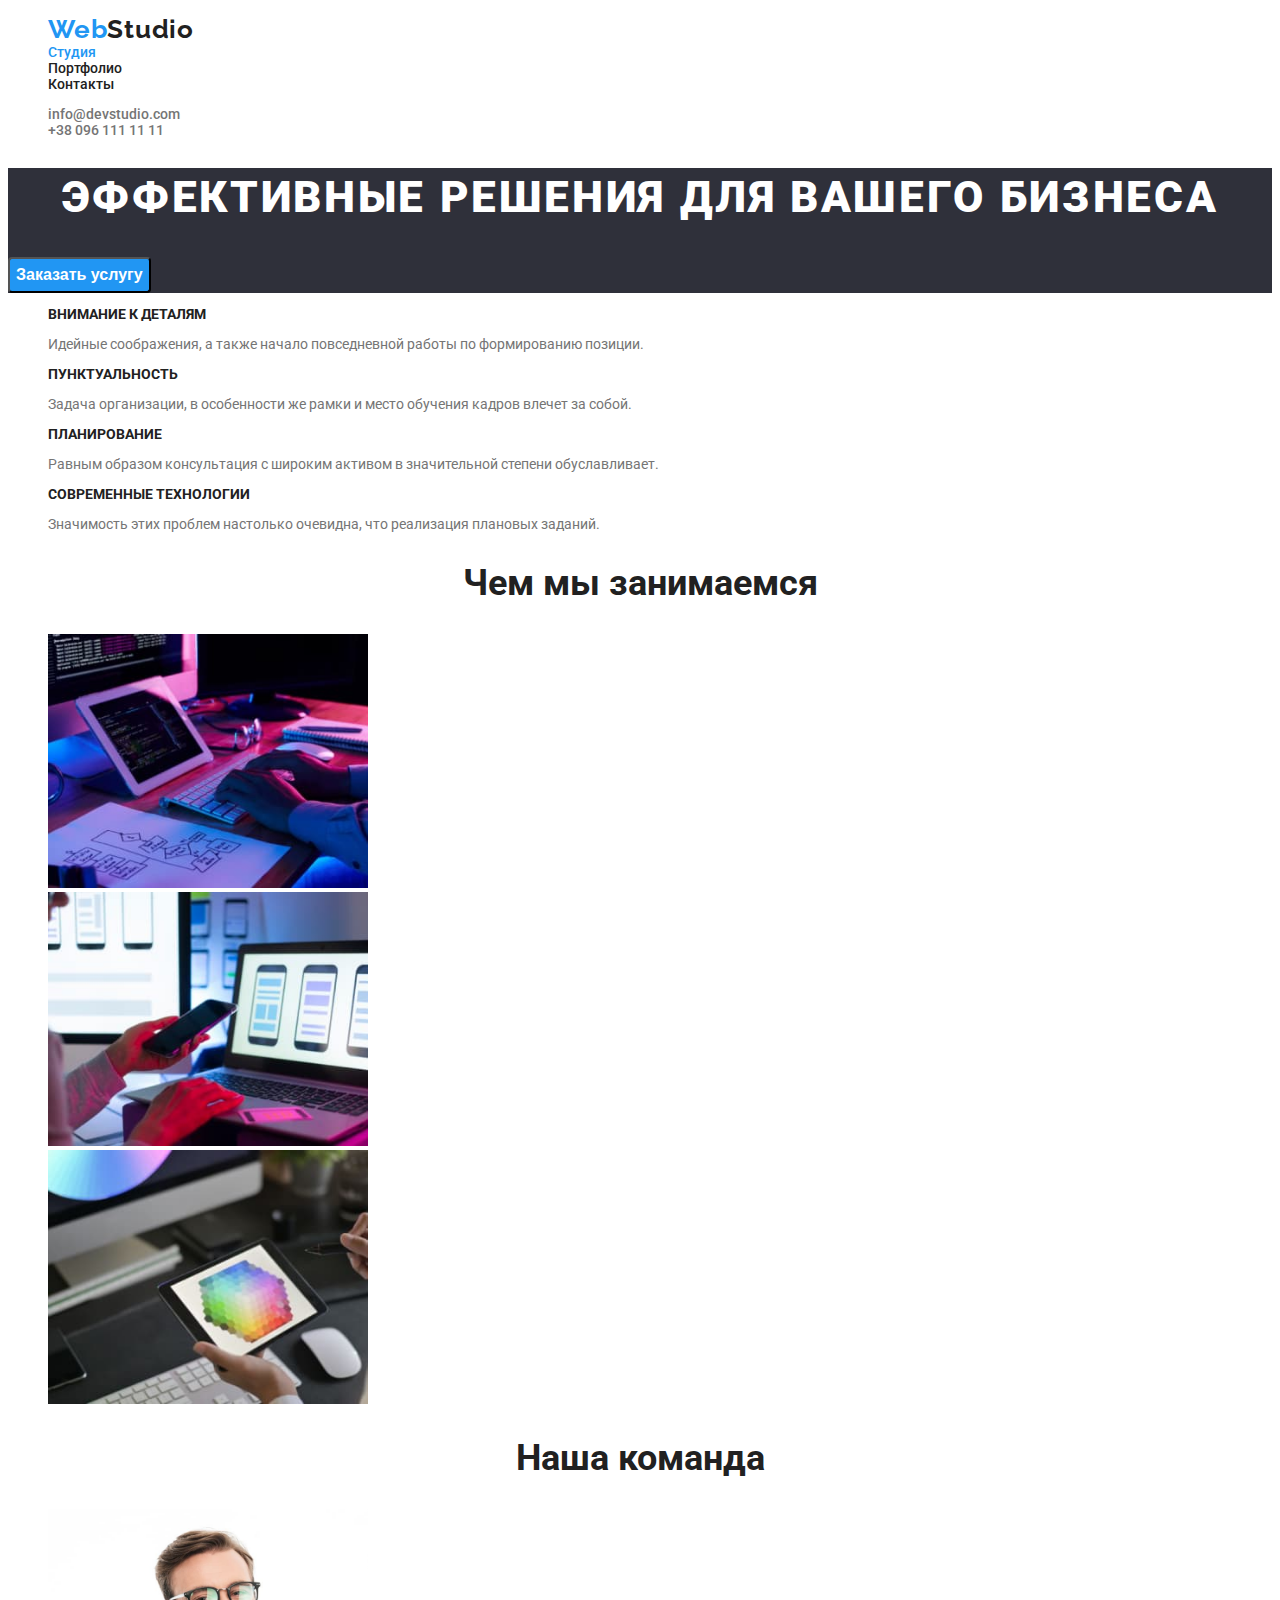
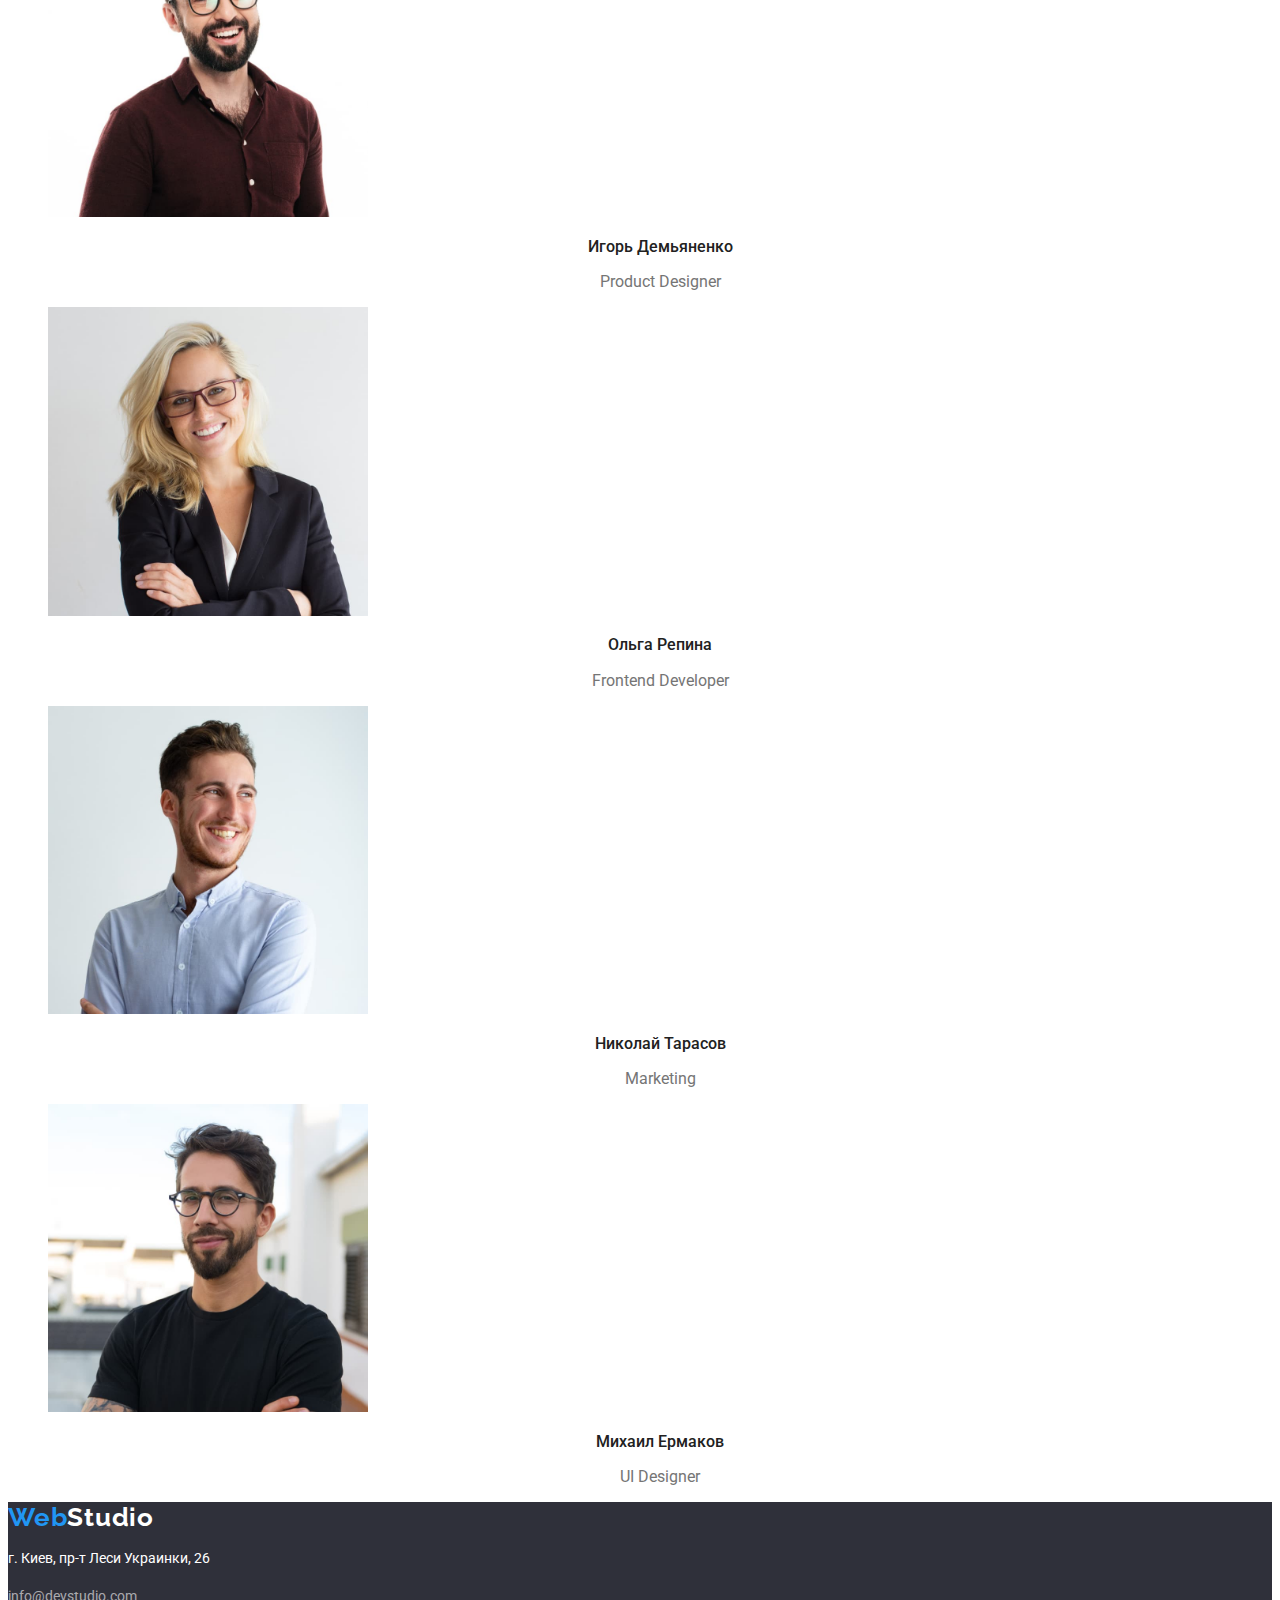
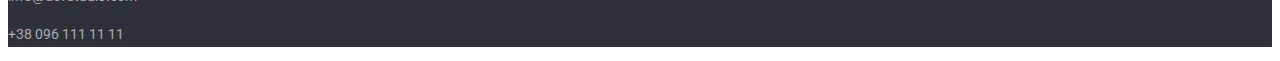
==== index.html @ f29db828 "huge" ====
<!DOCTYPE html>
<html lang="en">
<head>
    <meta charset="UTF-8">
    <meta http-equiv="X-UA-Compatible" content="IE=edge">
    <meta name="viewport" content="width=device-width, initial-scale=1.0">
    <title>Document</title>
    <link rel="stylesheet" href="./css/styles.css">
    <link rel="preconnect" href="https://fonts.gstatic.com">
    <link href="https://fonts.googleapis.com/css2?family=Raleway:wght@700&family=Roboto:wght@400;500;700;900&display=swap"
        rel="stylesheet">
</head>
<body>
  <header>
<nav class="nav">
    <ul class="nav-list list">
        <li class="nav-item"><a class="nav-logo" href="./index.html"><span class="logo-web">Web</span>Studio</a></li>
        <li class="nav-item"><a class="link active" href="/index.html">Студия</a></li>
        <li class="nav-item"><a class="link" href="./portfolio.html">Портфолио</a></li>
        <li class="nav-item"><a class="link" href="#">Контакты</a></li></ul>
</nav>
<ul class="contact-list list">
    <li><a class="link contact-link" href="mailto:info@devstudio.com">info@devstudio.com</a></li>
    <li><a class="link contact-link" href="tel:+380961111111">+38 096 111 11 11</a></li>
</ul>
</header>

<main>
<section class="hero-section">
    <h1 class="hero-title">Эффективные решения для вашего бизнеса</h1>
    <button type="button" class="button">Заказать услугу</button>
</section>

<section class="about-section">
    
<ul class="about-list list">
    <li><h3 class="about-title title">Внимание к деталям</h3> <p>Идейные соображения, а также начало повседневной работы по формированию позиции.</p></li>
    <li><h3 class="about-title title">Пунктуальность</h3><p>Задача организации, в особенности же рамки и место обучения кадров влечет за собой.</p></li>
    <li><h3 class="about-title title">Планирование</h3><p>Равным образом консультация с широким активом в значительной степени обуславливает.</p></li>
    <li><h3 class="about-title title">Современные технологии</h3><p>Значимость этих проблем настолько очевидна, что реализация плановых заданий.</p></li>
</ul>

<h2 class="about-work title">Чем мы занимаемся</h2>

<ul class="img-list list">
<li><img src="./images/our-work-1.jpg" alt="nice-image-with-computer" width="320"></li>
<li><img src="./images/our-work-2.jpg" alt="nice-image-with-phone" width="320"></li>
<li><img src="./images/our-work-3.jpg" alt="nice-image-with-tablet" width="320"></li>
</ul>

</section>

<section>
    <h2 class="our-team title">Наша команда</h2>
    <ul>
<li class="list">
    <img src="./images/our-team-prod-design.jpg" alt="photo-prod-design" width="320">
    <h3 class="employer">Игорь Демьяненко</h3>
    <p class="employer-text">Product Designer</p></li>
    <li class=" list"><img src="./images/our-team-frontend-dev.jpg" alt="photo-frontend-dev" width="320">
    <h3 class="employer">Ольга Репина</h3>
    <p class="employer-text">Frontend Developer</p></li>
    <li class=" list"><img src="./images/our-team-marketman.jpg" alt="photo-marketman" width="320">
    <h3 class="employer">Николай Тарасов</h3>
    <p class="employer-text">Marketing</p></li>
    <li class=" list"><img src="./images/our-team-Ul-design.jpg" alt="photo-Ul-design" width="320">
    <h3 class="employer">Михаил Ермаков</h3>
    <p class="employer-text">UI Designer</p></li>
    </ul>
</section>
</main>

<footer class="footer">
    <a class="nav-logo footer-logo nav-item" href="#"><span class="logo-web">Web</span>Studio</a>
     <address>
<p class="adress">г. Киев, пр-т Леси Украинки, 26</p>
<a class="link-footer" href="mailto:info@devstudio.com"><p>info@devstudio.com</p></a>
<a class="link-footer" href="tel:+380961111111"><p>+38 096 111 11 11</p></a>

    </address>   
  
</footer>
</body>
</html>
---- css/styles.css ----
:root {
  --color-black: #212121;
  --color-blue: #2196f3;
  --color-grey: #757575;
  --color-white: #ffffff;
}
body {
  background-color: var(--color-white);
  color: var(--color-grey);
  font-family: Roboto, Arial, Helvetica, sans-serif;
  font-style: normal;
  font-weight: 400;
  font-size: 14px;
  line-height: 1.14;
}

.list {
  list-style: none;
}
/*  header */

.nav-list {
  font-weight: 500;
}
.nav-logo {
  font-family: Raleway;
  font-weight: 700;
  font-size: 26px;
  line-height: 1.19;
  letter-spacing: 0.03em;
  text-decoration: none;
  color: var(--color-black);
}
.logo-web {
  color: var(--color-blue);
}
.link {
  text-decoration: none;
  color: var(--color-black);
}
.link:hover,
.link:focus {
  color: var(--color-blue);
}
.nav-item > .active {
  color: var(--color-blue);
}
.contact-link {
  font-weight: 500;
  color: var(--color-grey);
}

/* hero */

.hero-title {
  font-weight: 900;
  font-size: 44px;
  line-height: 1.36;
  text-align: center;
  letter-spacing: 0.06em;
  text-transform: uppercase;
  color: var(--color-white);
}
.hero-section {
  background-color: #2f303a;
}
.button {
  background-color: var(--color-blue);
  color: var(--color-white);
  font-weight: 700;
  font-size: 16px;
  line-height: 1.87;
  border-radius: 4px;
  cursor: pointer;
}
.about-title {
  text-transform: uppercase;
  color: var(--color-black);
  font-size: 14px;
}
.about-work {
  color: var(--color-black);
  text-align: center;
  font-size: 36px;
}

/* team */

.our-team {
  color: var(--color-black);
  text-align: center;
  font-size: 36px;
}
.title {
  font-weight: 700;
}
.employer {
  color: var(--color-black);
  font-weight: 500;
  text-align: center;
  font-size: 16px;
  line-height: 1.19;
}
.employer-text {
  text-align: center;
  font-size: 16px;
  line-height: 1.19;
}

/* footer*/

.footer-logo {
  color: var(--color-white);
}
.footer {
  background-color: #2f303a;
}
.adress {
  font-style: normal;
  font-size: 14px;
  line-height: 1.71;
  color: var(--color-white);
}
.link-footer {
  text-decoration: none;
  color: rgba(255, 255, 255, 0.6);
  font-style: normal;
  font-size: 14px;
  line-height: 1.71;
}
.link-footer:hover,
.link-footer:focus {
  color: var(--color-blue);
}
.button-filter {
  font-weight: 500;
  font-size: 16px;
  line-height: 1.62;
  text-align: center;
  background-color: #f5f4fa;
  color: var(--color-black);
  font-family: Roboto;
  cursor: pointer;
}
.button-filter:hover,
.button-filter:focus {
  color: var(--color-white);
  background-color: var(--color-blue);
}
.galery-title {
  color: var(--color-black);
  font-weight: 700;
  font-size: 18px;
  line-height: 2;
}
.galery-text {
  color: var(--color-grey);
  font-size: 16px;
  line-height: 1.9;
}
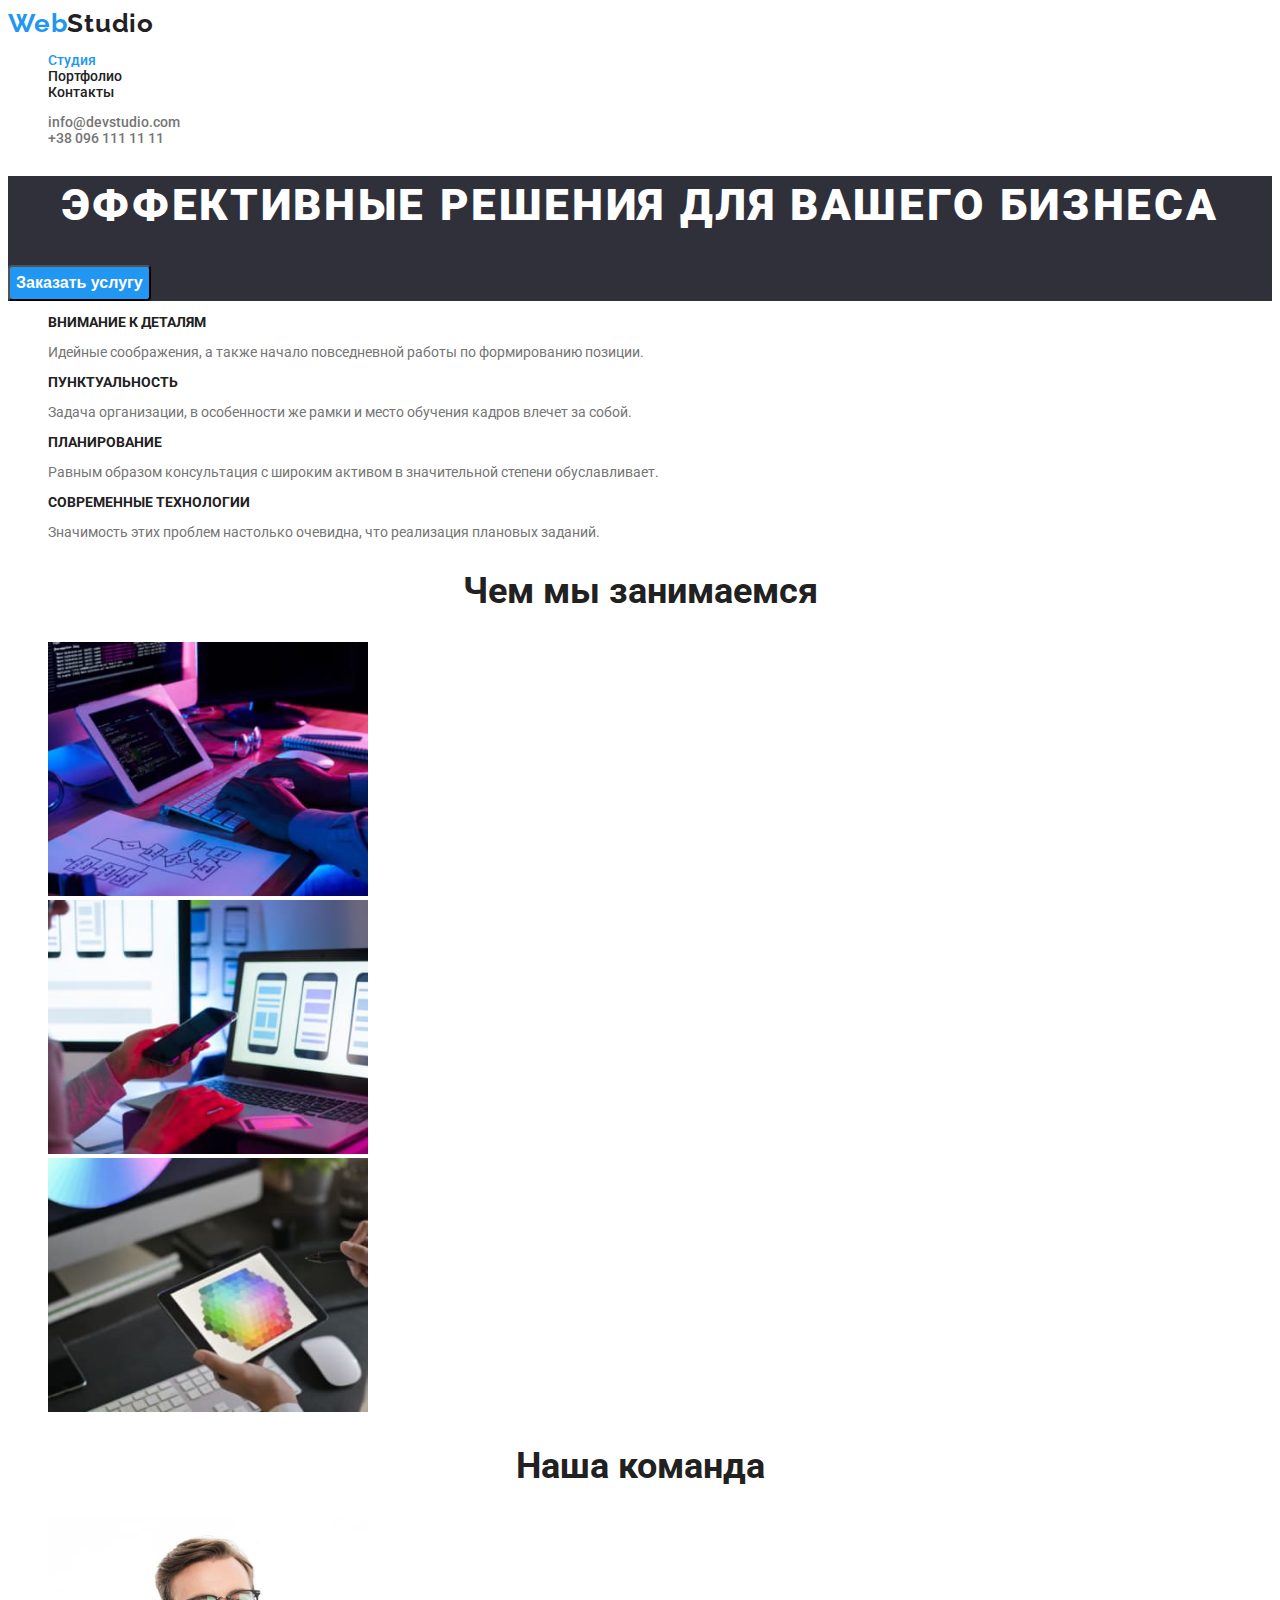
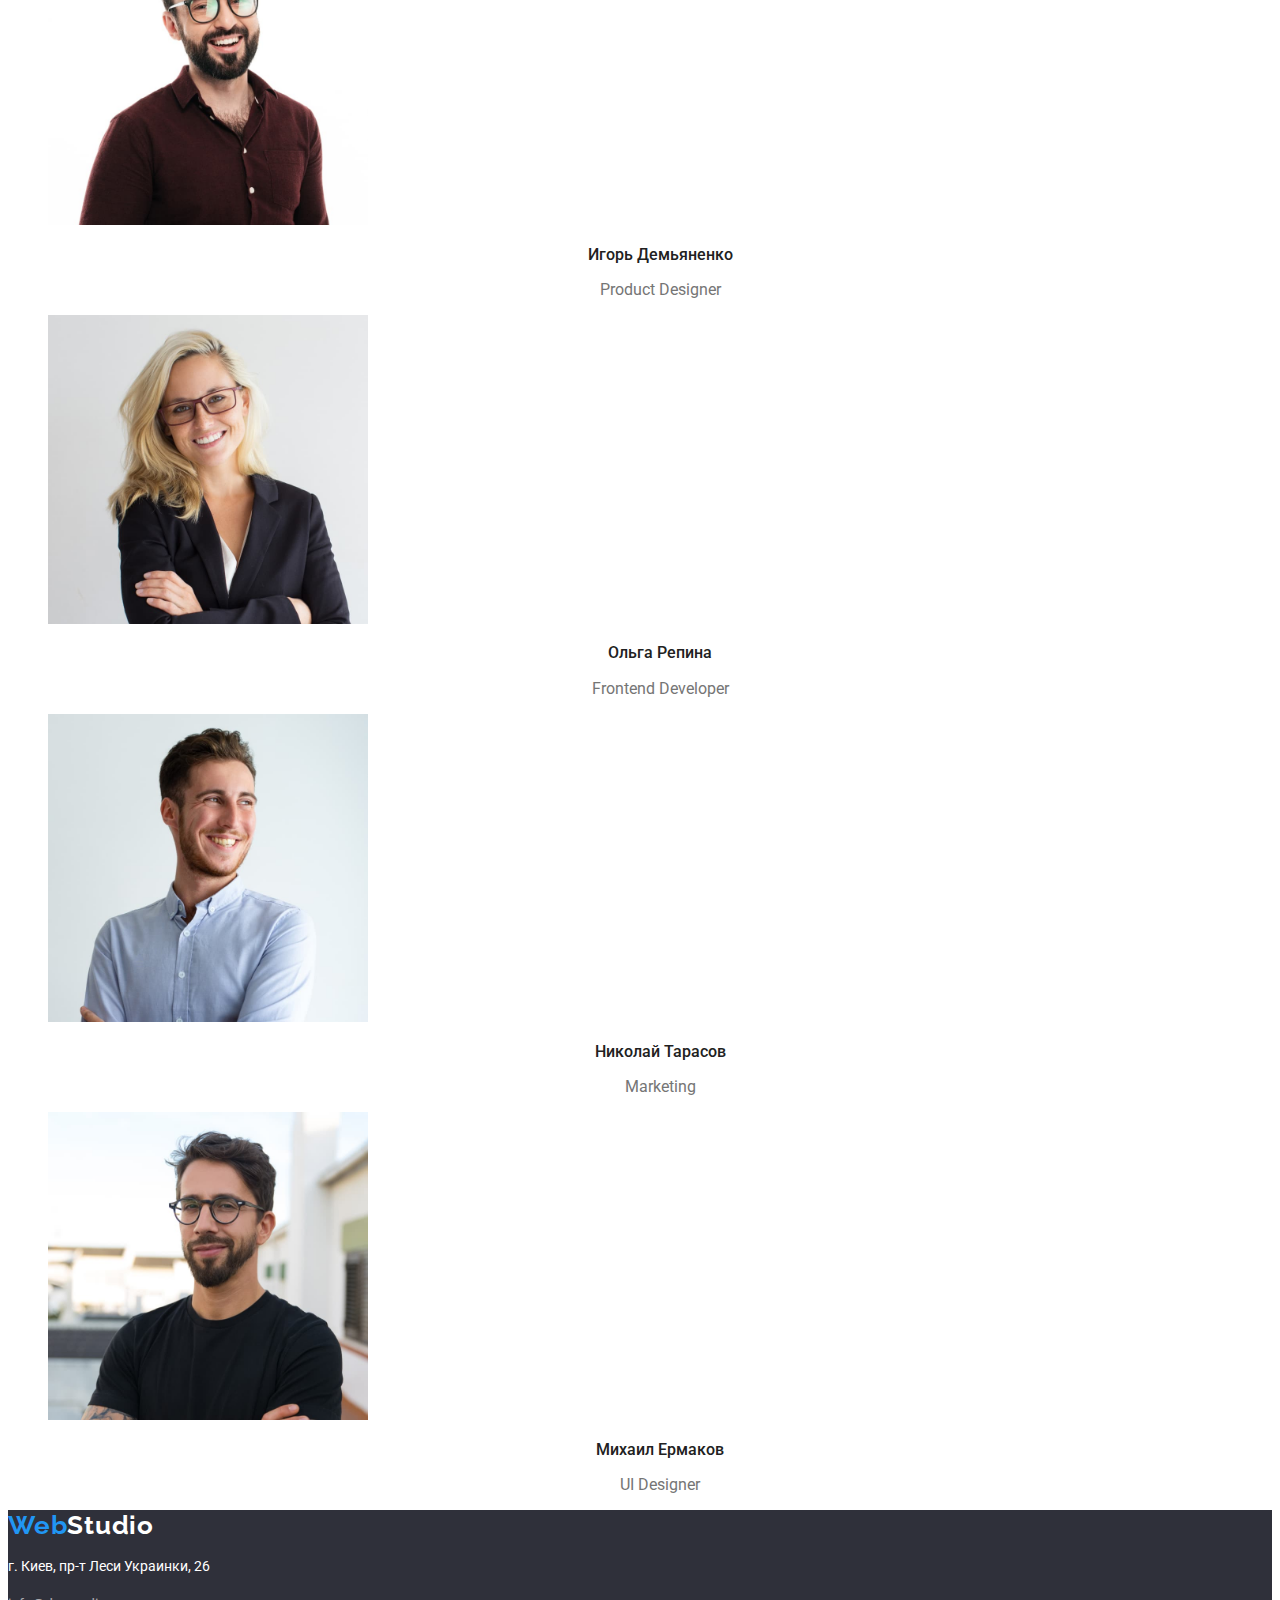
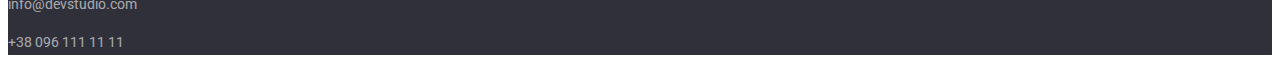
==== commit 57e9b867: "errors-fix" ====
--- a/index.html
+++ b/index.html
@@ -13,8 +13,10 @@
 <body>
   <header>
 <nav class="nav">
+    
+    <a class="nav-logo" href="./index.html"><span class="logo-web">Web</span>Studio</a>
+
     <ul class="nav-list list">
-        <li class="nav-item"><a class="nav-logo" href="./index.html"><span class="logo-web">Web</span>Studio</a></li>
         <li class="nav-item"><a class="link active" href="/index.html">Студия</a></li>
         <li class="nav-item"><a class="link" href="./portfolio.html">Портфолио</a></li>
         <li class="nav-item"><a class="link" href="#">Контакты</a></li></ul>
@@ -39,7 +41,10 @@
     <li><h3 class="about-title title">Планирование</h3><p>Равным образом консультация с широким активом в значительной степени обуславливает.</p></li>
     <li><h3 class="about-title title">Современные технологии</h3><p>Значимость этих проблем настолько очевидна, что реализация плановых заданий.</p></li>
 </ul>
+</section>
 
+
+<section class="work-list list">
 <h2 class="about-work title">Чем мы занимаемся</h2>
 
 <ul class="img-list list">
@@ -71,7 +76,7 @@
 </main>
 
 <footer class="footer">
-    <a class="nav-logo footer-logo nav-item" href="#"><span class="logo-web">Web</span>Studio</a>
+    <a class="nav-logo footer-logo nav-item" href="/index.html"><span class="logo-web">Web</span>Studio</a>
      <address>
 <p class="adress">г. Киев, пр-т Леси Украинки, 26</p>
 <a class="link-footer" href="mailto:info@devstudio.com"><p>info@devstudio.com</p></a>
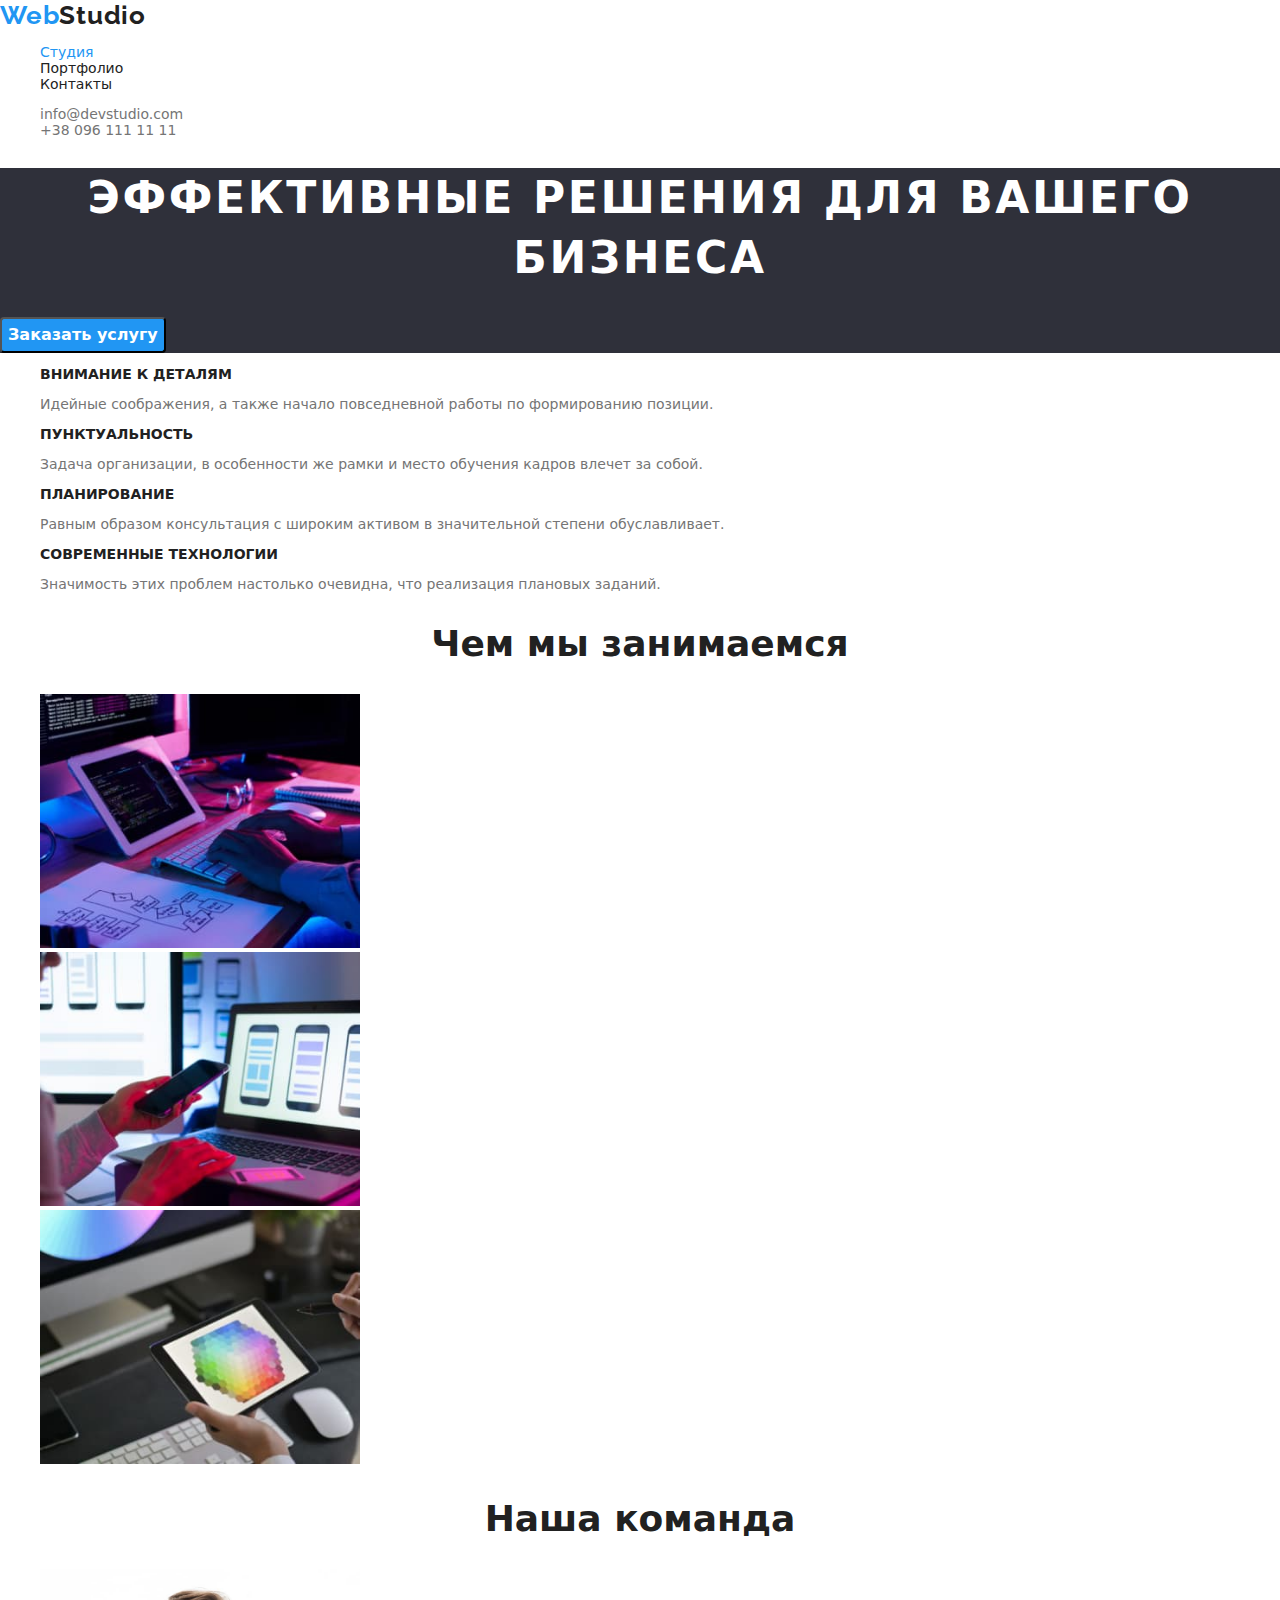
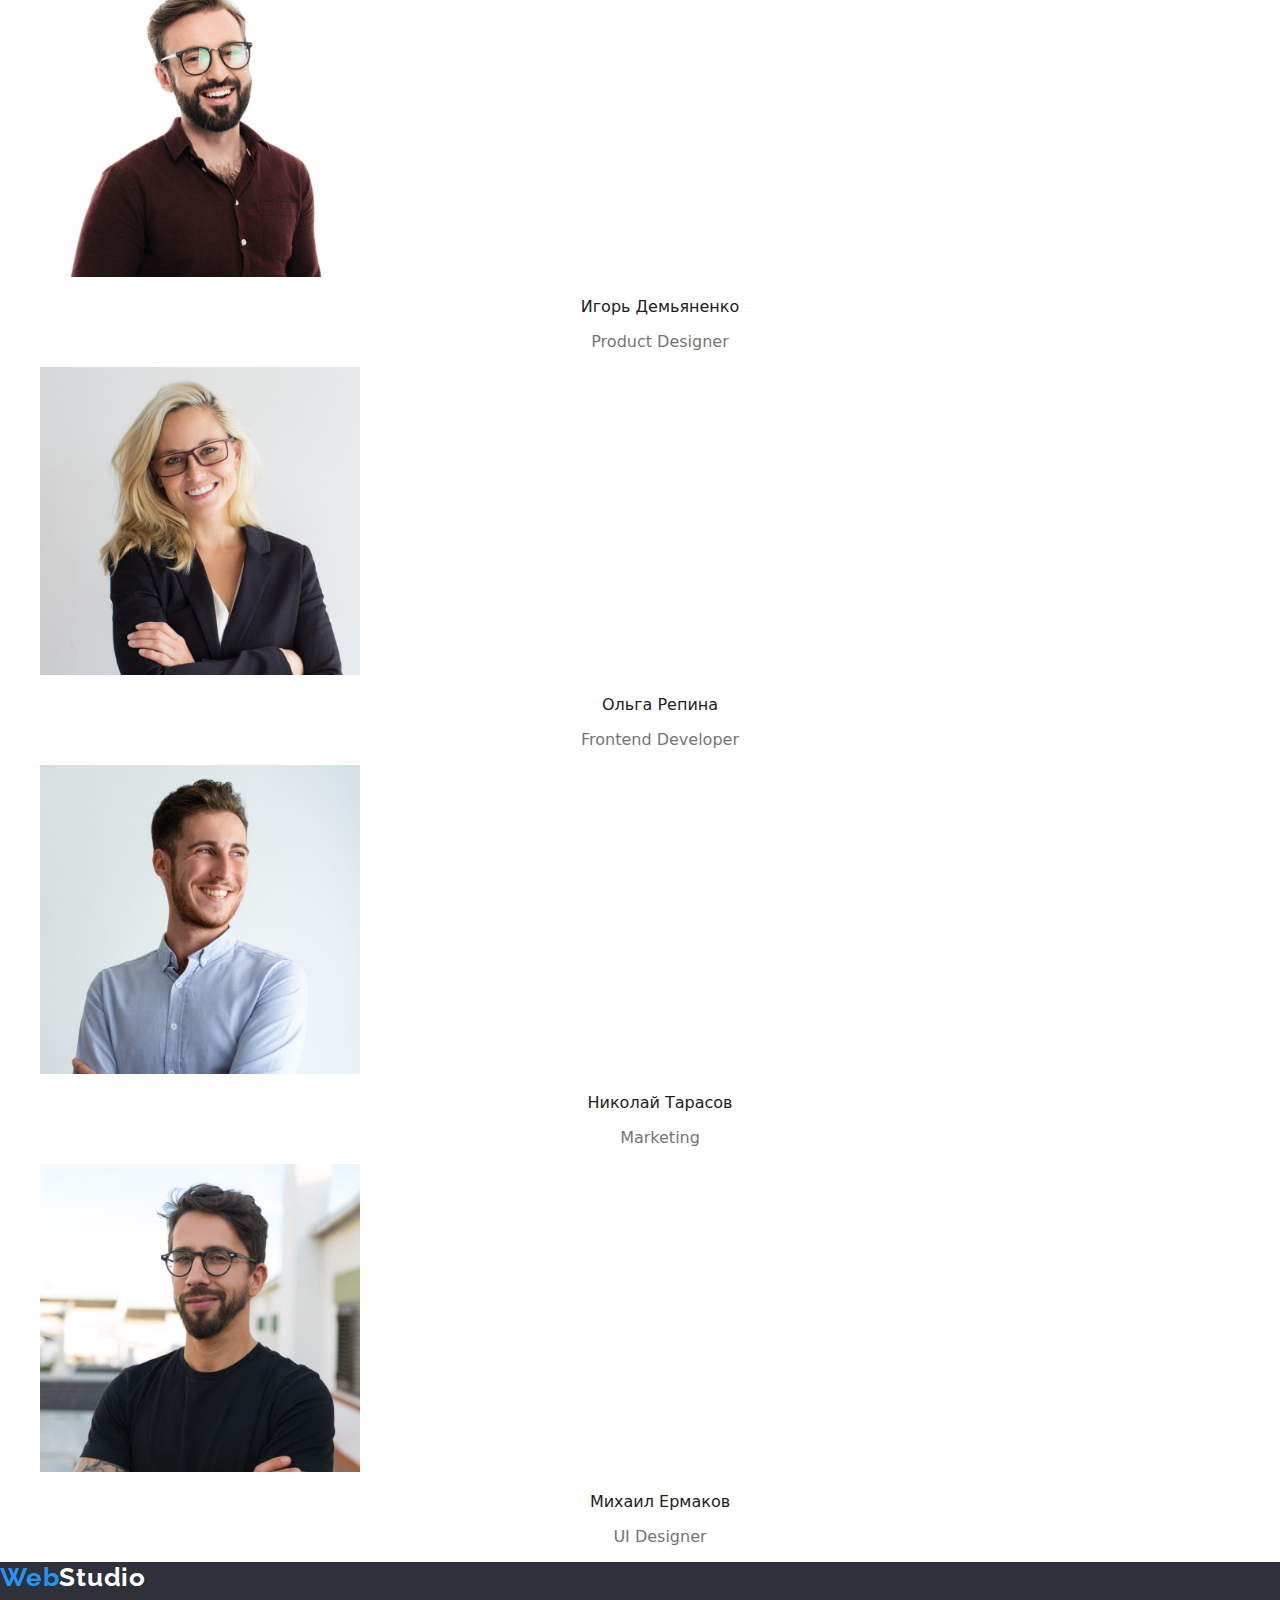
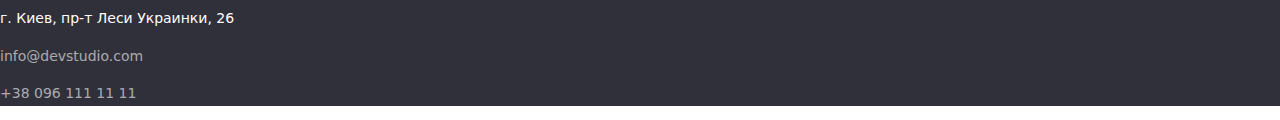
==== commit c2bffb49: "modern-normalize" ====
--- a/index.html
+++ b/index.html
@@ -6,18 +6,20 @@
     <meta name="viewport" content="width=device-width, initial-scale=1.0">
     <title>Document</title>
     <link rel="stylesheet" href="./css/styles.css">
-    <link rel="preconnect" href="https://fonts.gstatic.com">
+        <link rel="preconnect" href="https://fonts.gstatic.com">
     <link href="https://fonts.googleapis.com/css2?family=Raleway:wght@700&family=Roboto:wght@400;500;700;900&display=swap"
         rel="stylesheet">
+ <link rel="stylesheet" href="https://cdnjs.cloudflare.com/ajax/libs/modern-normalize/1.1.0/modern-normalize.css">
+
 </head>
 <body>
   <header>
 <nav class="nav">
-    
+
     <a class="nav-logo" href="./index.html"><span class="logo-web">Web</span>Studio</a>
 
     <ul class="nav-list list">
-        <li class="nav-item"><a class="link active" href="/index.html">Студия</a></li>
+        <li class="nav-item"><a class="link active" href="./index.html">Студия</a></li>
         <li class="nav-item"><a class="link" href="./portfolio.html">Портфолио</a></li>
         <li class="nav-item"><a class="link" href="#">Контакты</a></li></ul>
 </nav>
@@ -76,7 +78,7 @@
 </main>
 
 <footer class="footer">
-    <a class="nav-logo footer-logo nav-item" href="/index.html"><span class="logo-web">Web</span>Studio</a>
+    <a class="nav-logo footer-logo nav-item" href="./index.html"><span class="logo-web">Web</span>Studio</a>
      <address>
 <p class="adress">г. Киев, пр-т Леси Украинки, 26</p>
 <a class="link-footer" href="mailto:info@devstudio.com"><p>info@devstudio.com</p></a>
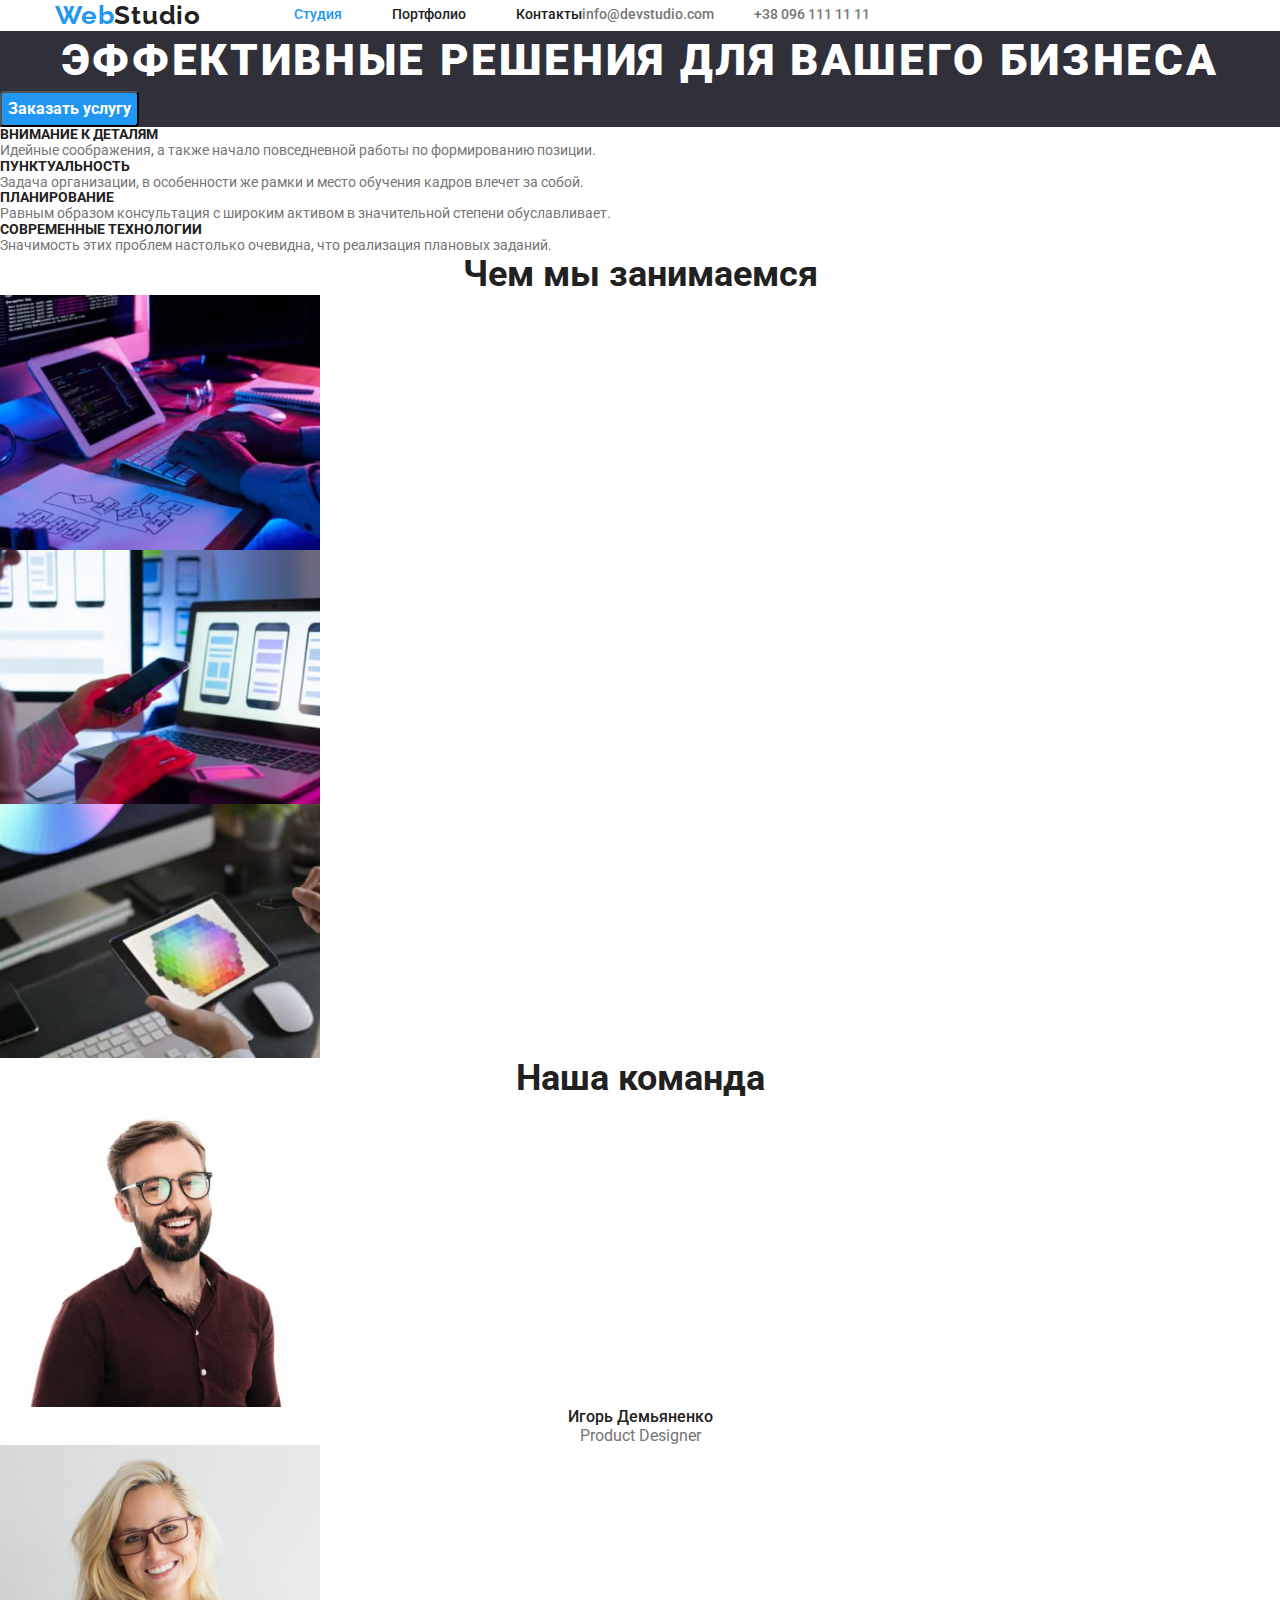
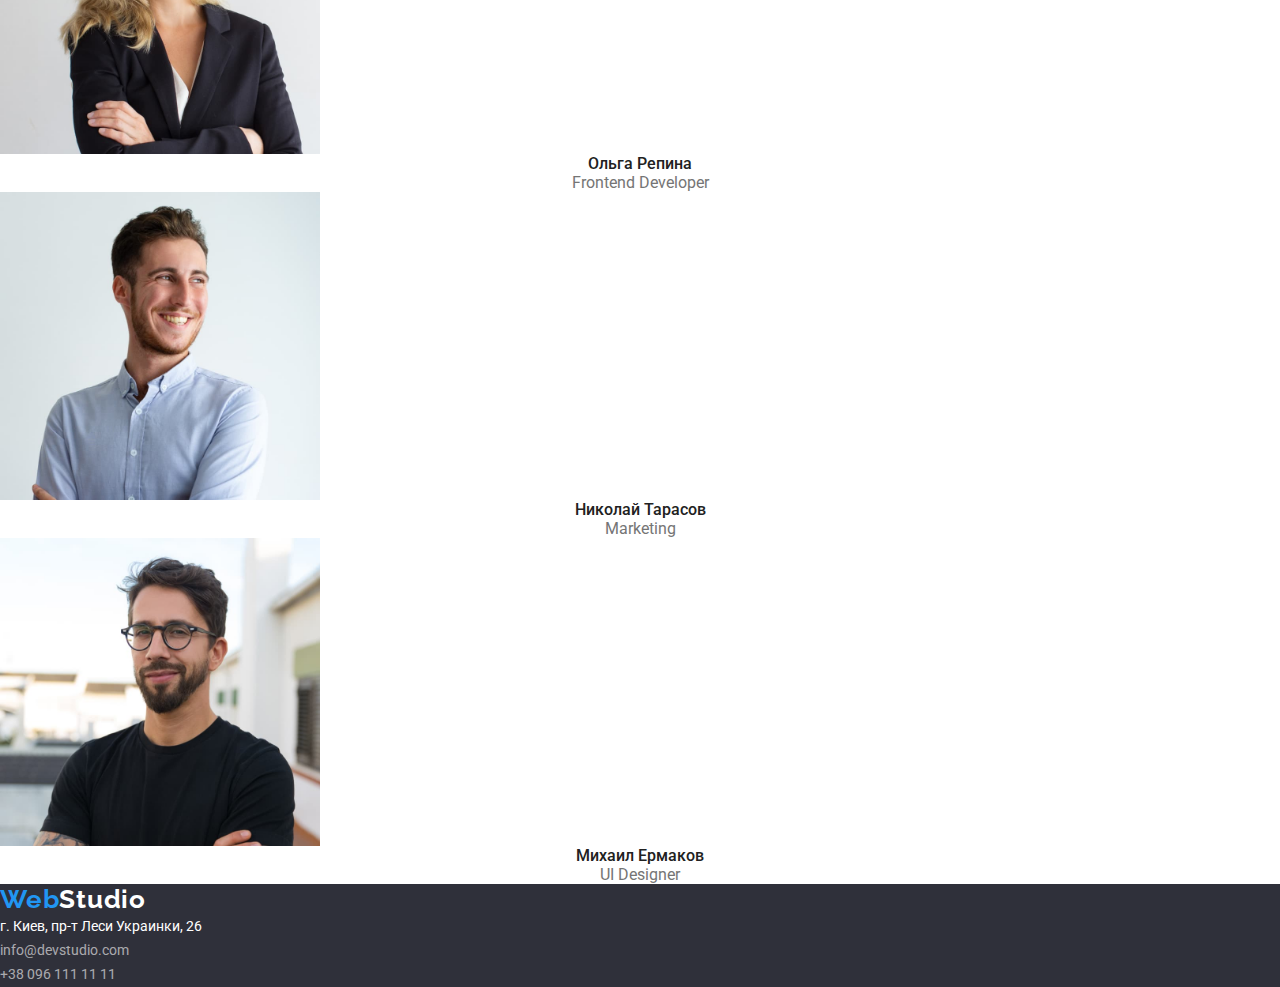
==== commit 4ef6a238: "homework" ====
--- a/index.html
+++ b/index.html
@@ -5,15 +5,17 @@
     <meta http-equiv="X-UA-Compatible" content="IE=edge">
     <meta name="viewport" content="width=device-width, initial-scale=1.0">
     <title>Document</title>
-    <link rel="stylesheet" href="./css/styles.css">
         <link rel="preconnect" href="https://fonts.gstatic.com">
     <link href="https://fonts.googleapis.com/css2?family=Raleway:wght@700&family=Roboto:wght@400;500;700;900&display=swap"
         rel="stylesheet">
  <link rel="stylesheet" href="https://cdnjs.cloudflare.com/ajax/libs/modern-normalize/1.1.0/modern-normalize.css">
+ <link rel="stylesheet" href="./css/styles.css">
 
 </head>
 <body>
-  <header>
+    
+<header>
+<div class="header-logo">
 <nav class="nav">
 
     <a class="nav-logo" href="./index.html"><span class="logo-web">Web</span>Studio</a>
@@ -27,10 +29,11 @@
     <li><a class="link contact-link" href="mailto:info@devstudio.com">info@devstudio.com</a></li>
     <li><a class="link contact-link" href="tel:+380961111111">+38 096 111 11 11</a></li>
 </ul>
+</div>
 </header>
 
 <main>
-<section class="hero-section">
+<section class="hero-section container">
     <h1 class="hero-title">Эффективные решения для вашего бизнеса</h1>
     <button type="button" class="button">Заказать услугу</button>
 </section>
@@ -46,7 +49,7 @@
 </section>
 
 
-<section class="work-list list">
+<section class="work-list">
 <h2 class="about-work title">Чем мы занимаемся</h2>
 
 <ul class="img-list list">
--- a/css/styles.css
+++ b/css/styles.css
@@ -3,6 +3,19 @@
   --color-blue: #2196f3;
   --color-grey: #757575;
   --color-white: #ffffff;
+}
+h1,
+h2,
+h3,
+h4,
+h5,
+h6,
+p,
+ul,
+ol {
+  margin-bottom: 0;
+  margin-top: 0;
+  padding: 0;
 }
 body {
   background-color: var(--color-white);
@@ -13,14 +26,19 @@
   font-size: 14px;
   line-height: 1.14;
 }
-
+img {
+  display: block;
+}
 .list {
   list-style: none;
 }
+.link:hover,
+.link:focus {
+  color: var(--color-blue);
+}
 /*  header */
-
-.nav-list {
-  font-weight: 500;
+.nav {
+  display: flex;
 }
 .nav-logo {
   font-family: Raleway;
@@ -30,24 +48,50 @@
   letter-spacing: 0.03em;
   text-decoration: none;
   color: var(--color-black);
+  margin-right: 93px;
 }
 .logo-web {
   color: var(--color-blue);
+}
+.header-logo {
+  /* display: block; */
+  display: flex;
+  width: 1200px;
+  padding-left: 15px;
+  padding-right: 15px;
+  margin-left: auto;
+  margin-right: auto;
+  align-items: center;
+}
+
+.nav-list {
+  font-weight: 500;
+  display: flex;
+  align-items: center;
+}
+.nav-item:not(:last-child) {
+  margin-right: 50px;
 }
 .link {
   text-decoration: none;
   color: var(--color-black);
 }
-.link:hover,
-.link:focus {
-  color: var(--color-blue);
-}
 .nav-item > .active {
   color: var(--color-blue);
 }
+.contact-list {
+  display: flex;
+}
 .contact-link {
+  margin-right: 40px;
+}
+.contact-link {
+  justify-content: flex-end;
   font-weight: 500;
   color: var(--color-grey);
+}
+.contact-link-list {
+  justify-content: flex-end;
 }
 
 /* hero */
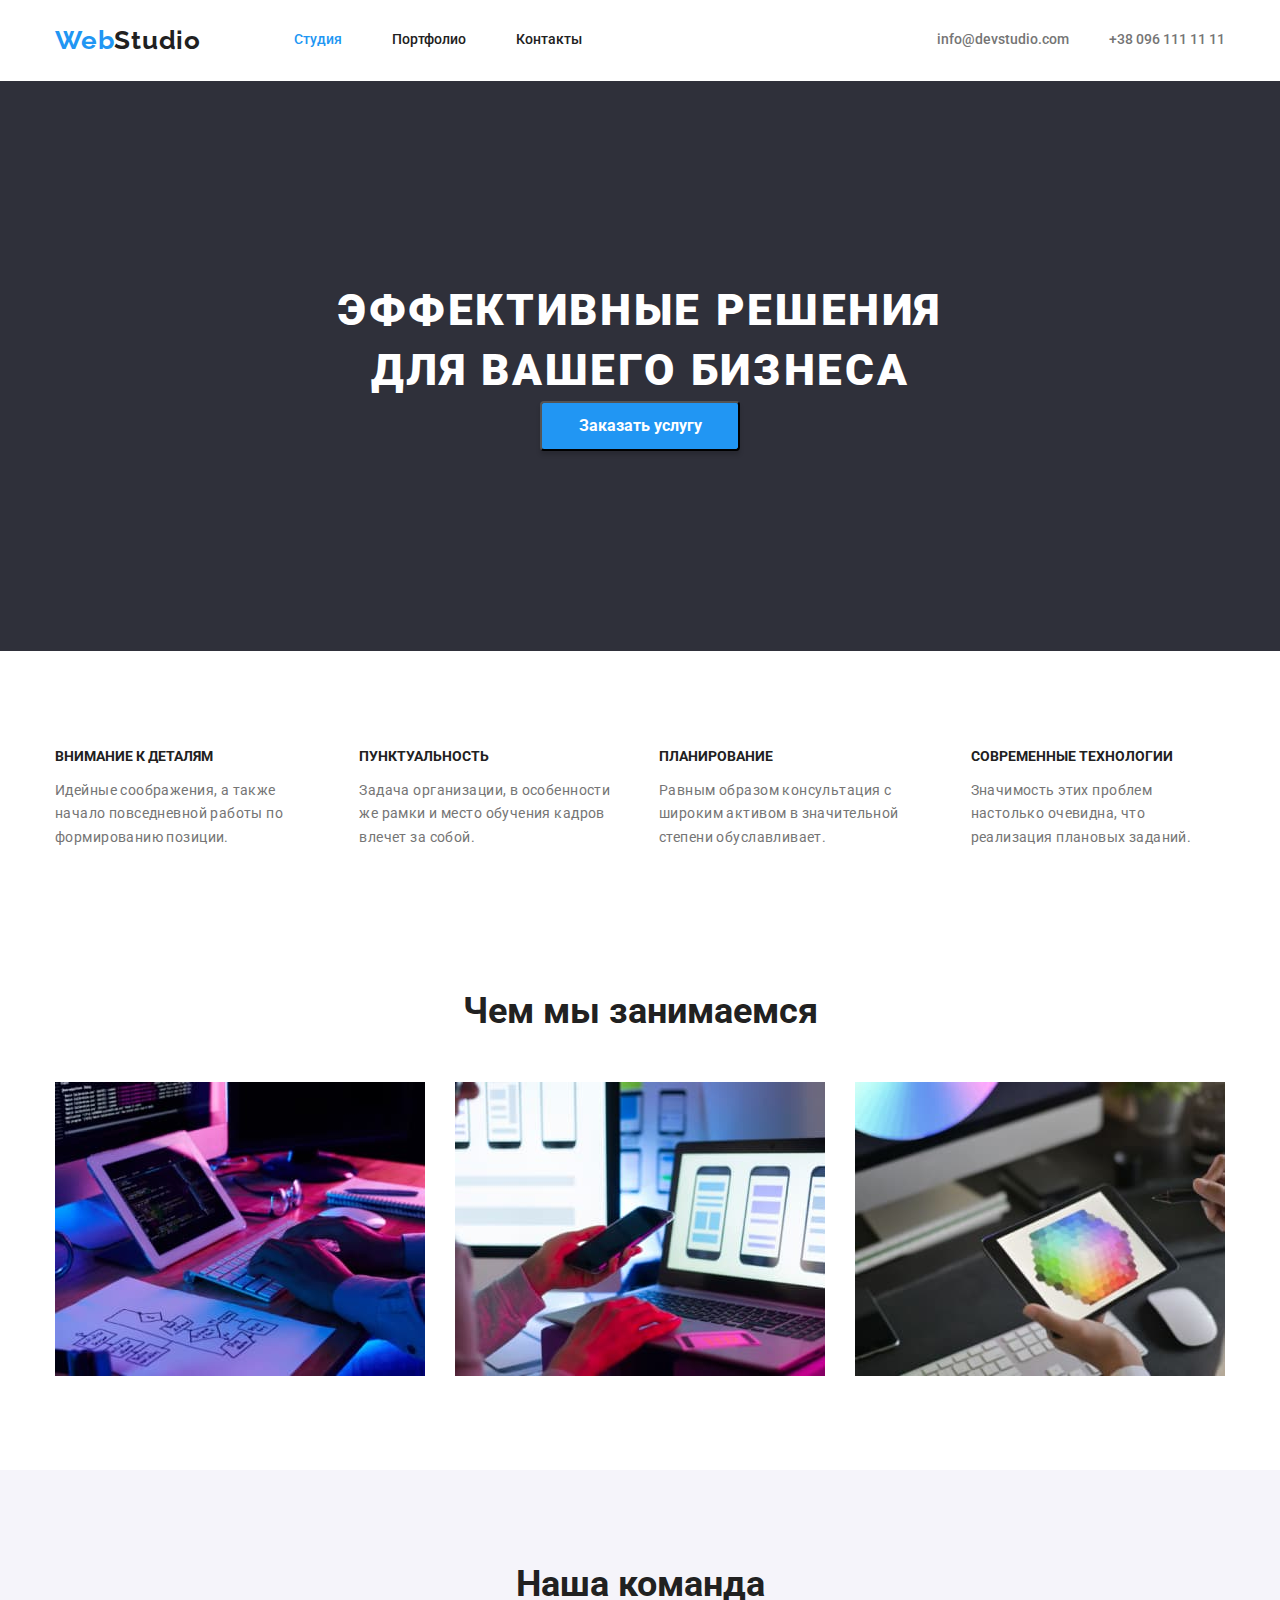
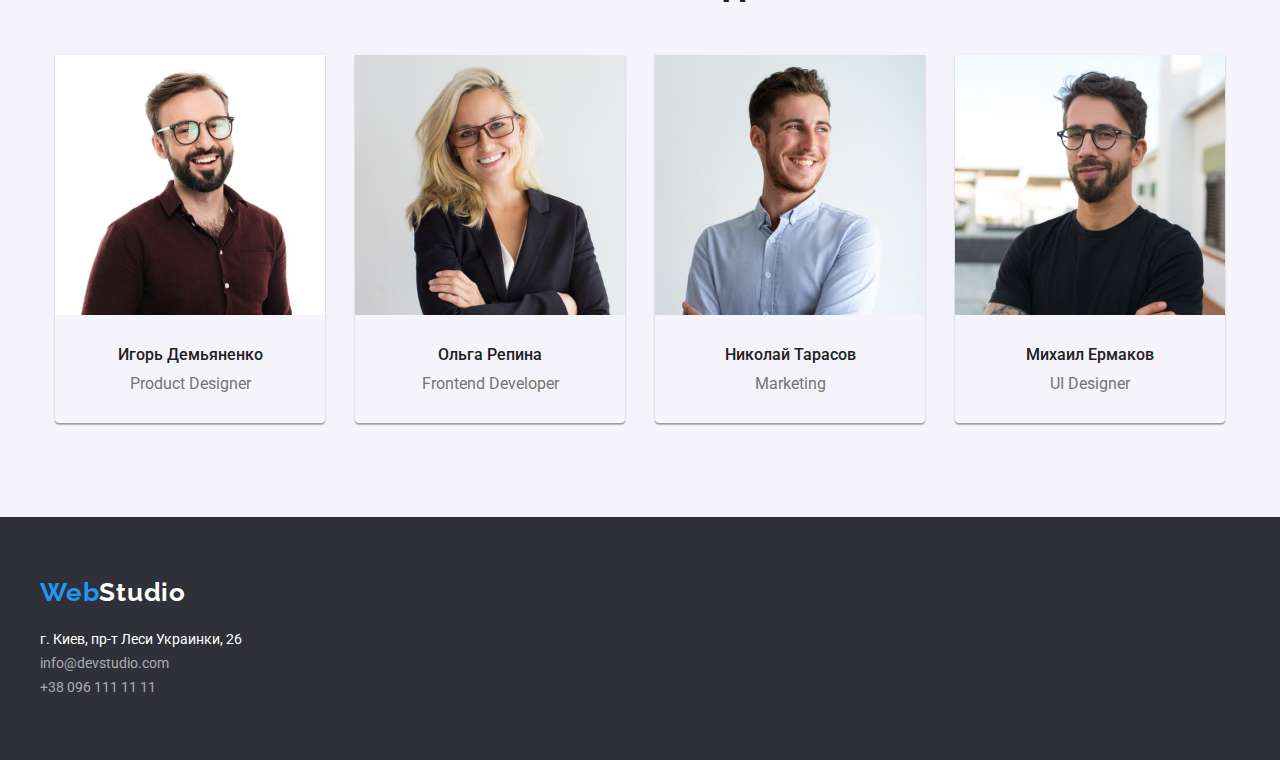
==== commit aeabfbcf: "hw3" ====
--- a/index.html
+++ b/index.html
@@ -15,7 +15,7 @@
 <body>
     
 <header>
-<div class="header-logo">
+<div class="container">
 <nav class="nav">
 
     <a class="nav-logo" href="./index.html"><span class="logo-web">Web</span>Studio</a>
@@ -26,69 +26,84 @@
         <li class="nav-item"><a class="link" href="#">Контакты</a></li></ul>
 </nav>
 <ul class="contact-list list">
-    <li><a class="link contact-link" href="mailto:info@devstudio.com">info@devstudio.com</a></li>
-    <li><a class="link contact-link" href="tel:+380961111111">+38 096 111 11 11</a></li>
+    <li class="contact-item"><a class="link contact-link"  href="mailto:info@devstudio.com">info@devstudio.com</a></li>
+    <li class="contact-item"><a  class="link contact-link" href="tel:+380961111111">+38 096 111 11 11</a></li>
 </ul>
 </div>
 </header>
 
 <main>
-<section class="hero-section container">
+<section class="hero-section">
     <h1 class="hero-title">Эффективные решения для вашего бизнеса</h1>
-    <button type="button" class="button">Заказать услугу</button>
-</section>
-
-<section class="about-section">
-    
-<ul class="about-list list">
-    <li><h3 class="about-title title">Внимание к деталям</h3> <p>Идейные соображения, а также начало повседневной работы по формированию позиции.</p></li>
-    <li><h3 class="about-title title">Пунктуальность</h3><p>Задача организации, в особенности же рамки и место обучения кадров влечет за собой.</p></li>
-    <li><h3 class="about-title title">Планирование</h3><p>Равным образом консультация с широким активом в значительной степени обуславливает.</p></li>
-    <li><h3 class="about-title title">Современные технологии</h3><p>Значимость этих проблем настолько очевидна, что реализация плановых заданий.</p></li>
-</ul>
+    <button type="button" class="button order">Заказать услугу</button>
 </section>
 
 
-<section class="work-list">
-<h2 class="about-work title">Чем мы занимаемся</h2>
+<section class="section">
+    <div class="container">
+<ul class="about-list list">
+    <li><h3 class="about-title">Внимание к деталям</h3> <p class="about-title-p">Идейные соображения, а также начало повседневной работы по формированию позиции.</p></li>
+    <li><h3 class="about-title">Пунктуальность</h3><p class="about-title-p">Задача организации, в особенности же рамки и место обучения кадров влечет за собой.</p></li>
+    <li><h3 class="about-title">Планирование</h3><p class="about-title-p">Равным образом консультация с широким активом в значительной степени обуславливает.</p></li>
+    <li><h3 class="about-title">Современные технологии</h3><p class="about-title-p">Значимость этих проблем настолько очевидна, что реализация плановых заданий.</p></li>
+    
+</ul>
+</div>
+</section>
+
+
+<section class="work-list ">
+<h2 class="about-work">Чем мы занимаемся</h2>
 
 <ul class="img-list list">
-<li><img src="./images/our-work-1.jpg" alt="nice-image-with-computer" width="320"></li>
-<li><img src="./images/our-work-2.jpg" alt="nice-image-with-phone" width="320"></li>
-<li><img src="./images/our-work-3.jpg" alt="nice-image-with-tablet" width="320"></li>
+<li><img src="./images/our-work-1.jpg" alt="nice-image-with-computer" width="370"></li>
+<li><img src="./images/our-work-2.jpg" alt="nice-image-with-phone" width="370"></li>
+<li><img src="./images/our-work-3.jpg" alt="nice-image-with-tablet" width="370"></li>
 </ul>
 
 </section>
 
-<section>
-    <h2 class="our-team title">Наша команда</h2>
-    <ul>
-<li class="list">
-    <img src="./images/our-team-prod-design.jpg" alt="photo-prod-design" width="320">
-    <h3 class="employer">Игорь Демьяненко</h3>
-    <p class="employer-text">Product Designer</p></li>
-    <li class=" list"><img src="./images/our-team-frontend-dev.jpg" alt="photo-frontend-dev" width="320">
-    <h3 class="employer">Ольга Репина</h3>
-    <p class="employer-text">Frontend Developer</p></li>
-    <li class=" list"><img src="./images/our-team-marketman.jpg" alt="photo-marketman" width="320">
-    <h3 class="employer">Николай Тарасов</h3>
-    <p class="employer-text">Marketing</p></li>
-    <li class=" list"><img src="./images/our-team-Ul-design.jpg" alt="photo-Ul-design" width="320">
-    <h3 class="employer">Михаил Ермаков</h3>
-    <p class="employer-text">UI Designer</p></li>
+<section class="team-section section">
+    <h2 class="our-team">Наша команда</h2>
+   <div class="container">
+    <ul class="team-list" >
+<li class="card list ">
+    
+    <img src="./images/our-team-prod-design.jpg" alt="photo-prod-design" width="270">
+    <div class="employer-card"><h3 class="employer">Игорь Демьяненко</h3>
+    <p class="employer-text">Product Designer</p></div></li>
+
+
+    <li class="card list"><img src="./images/our-team-frontend-dev.jpg" alt="photo-frontend-dev" width="270">
+    <div class="employer-card"><h3 class="employer">Ольга Репина</h3>
+    <p class="employer-text">Frontend Developer</p></div></li>
+
+
+    <li class="card list"><img src="./images/our-team-marketman.jpg" alt="photo-marketman" width="270">
+    <div class="employer-card"><h3 class="employer">Николай Тарасов</h3>
+    <p class="employer-text">Marketing</p></div></li>
+    
+    <li class="card list"><img src="./images/our-team-Ul-design.jpg" alt="photo-Ul-design" width="270">
+    <div class="employer-card"><h3 class="employer">Михаил Ермаков</h3>
+    <p class="employer-text">UI Designer</p></div></li>
+
     </ul>
+</div>
 </section>
 </main>
 
 <footer class="footer">
-    <a class="nav-logo footer-logo nav-item" href="./index.html"><span class="logo-web">Web</span>Studio</a>
-     <address>
-<p class="adress">г. Киев, пр-т Леси Украинки, 26</p>
-<a class="link-footer" href="mailto:info@devstudio.com"><p>info@devstudio.com</p></a>
-<a class="link-footer" href="tel:+380961111111"><p>+38 096 111 11 11</p></a>
+    <div class="footer-item">
+        <a class="nav-logo footer-logo nav-item" href="./index.html"><span class="logo-web">Web</span>Studio</a>
+         <address>
+                     <p class="adress">г. Киев, пр-т Леси Украинки, 26</p>
+    <a class="link-footer" href="mailto:info@devstudio.com"><p>info@devstudio.com</p></a>
+    <a class="link-footer" href="tel:+380961111111"><p>+38 096 111 11 11</p></a>
+    
+        </address>   
+      </div>
+    </footer>
+</body>
+</html>
 
-    </address>   
-  
-</footer>
-</body>
-</html>+
--- a/css/styles.css
+++ b/css/styles.css
@@ -3,6 +3,7 @@
   --color-blue: #2196f3;
   --color-grey: #757575;
   --color-white: #ffffff;
+  --color-innative-btn: #f5f4fa;
 }
 h1,
 h2,
@@ -17,6 +18,14 @@
   margin-top: 0;
   padding: 0;
 }
+.container {
+  width: 1200px;
+  padding-left: 15px;
+  padding-right: 15px;
+  margin-left: auto;
+  margin-right: auto;
+  align-items: center;
+}
 body {
   background-color: var(--color-white);
   color: var(--color-grey);
@@ -32,15 +41,28 @@
 .list {
   list-style: none;
 }
+.section {
+  padding: 94px 0px;
+  margin-left: auto;
+  margin-right: auto;
+}
 .link:hover,
 .link:focus {
   color: var(--color-blue);
 }
+
 /*  header */
-.nav {
-  display: flex;
-}
+
+.nav,
+header > .container,
+.selectors {
+  display: flex;
+}
+
+/* logo */
 .nav-logo {
+  margin-top: 25px;
+  margin-bottom: 25px;
   font-family: Raleway;
   font-weight: 700;
   font-size: 26px;
@@ -53,16 +75,9 @@
 .logo-web {
   color: var(--color-blue);
 }
-.header-logo {
-  /* display: block; */
-  display: flex;
-  width: 1200px;
-  padding-left: 15px;
-  padding-right: 15px;
-  margin-left: auto;
-  margin-right: auto;
-  align-items: center;
-}
+/* /logo */
+
+/* header */
 
 .nav-list {
   font-weight: 500;
@@ -81,8 +96,9 @@
 }
 .contact-list {
   display: flex;
-}
-.contact-link {
+  margin-left: auto;
+}
+.contact-item:not(:last-child) {
   margin-right: 40px;
 }
 .contact-link {
@@ -90,13 +106,15 @@
   font-weight: 500;
   color: var(--color-grey);
 }
-.contact-link-list {
-  justify-content: flex-end;
-}
-
+
+/* /header */
 /* hero */
 
 .hero-title {
+  margin-left: auto;
+  margin-right: auto;
+  justify-content: center;
+  width: 700px;
   font-weight: 900;
   font-size: 44px;
   line-height: 1.36;
@@ -107,7 +125,11 @@
 }
 .hero-section {
   background-color: #2f303a;
-}
+  padding-top: 200px;
+  padding-bottom: 200px;
+}
+
+/* hero btn */
 .button {
   background-color: var(--color-blue);
   color: var(--color-white);
@@ -116,50 +138,126 @@
   line-height: 1.87;
   border-radius: 4px;
   cursor: pointer;
+  justify-content: center;
+}
+.order {
+  align-items: center;
+  justify-content: center;
+  display: block;
+  margin-left: auto;
+  margin-right: auto;
+  width: 200px;
+  height: 50px;
+  box-shadow: 0px 4px 4px rgba(0, 0, 0, 0.15);
+  border-radius: 4px;
+}
+/* /hero btn */
+/* about */
+.about-list {
+  display: flex;
+  flex-direction: row;
+  flex-basis: calc((100% - 120px) / 4);
+  margin-left: -30px;
+  /* justify-content: space-between; */
+}
+.about-list li {
+  margin-left: 30px;
 }
 .about-title {
   text-transform: uppercase;
   color: var(--color-black);
   font-size: 14px;
-}
+  line-height: 1.71;
+  margin-bottom: 10px;
+}
+
+.about-title-p {
+  font-style: normal;
+  font-weight: normal;
+  font-size: 14px;
+  line-height: 1.71;
+  letter-spacing: 0.03em;
+}
+/* about work */
 .about-work {
+  font-weight: 700;
   color: var(--color-black);
   text-align: center;
   font-size: 36px;
-}
-
+  margin-top: 47px;
+  margin-bottom: 50px;
+}
+.img-list {
+  width: 1200px;
+  display: flex;
+  justify-content: space-between;
+  margin-left: auto;
+  margin-right: auto;
+  padding-left: 15px;
+  padding-right: 15px;
+  margin-bottom: 94px;
+}
+/* /about work */
 /* team */
-
+.team-section {
+  background-color: #f5f4fa;
+}
 .our-team {
+  font-weight: 700;
   color: var(--color-black);
   text-align: center;
   font-size: 36px;
-}
-.title {
-  font-weight: 700;
-}
+  margin-bottom: 50px;
+}
+
+.team-list {
+  display: flex;
+  flex-basis: calc((100% - 120px) / 4);
+  margin-left: -30px;
+}
+.card {
+  margin-left: 30px;
+
+  box-shadow: 0px 1px 3px rgba(0, 0, 0, 0.12), 0px 1px 1px rgba(0, 0, 0, 0.14),
+    0px 2px 1px rgba(0, 0, 0, 0.2);
+  border-radius: 0px 0px 4px 4px;
+}
+
 .employer {
   color: var(--color-black);
   font-weight: 500;
   text-align: center;
   font-size: 16px;
   line-height: 1.19;
+  padding-bottom: 10px;
 }
 .employer-text {
   text-align: center;
   font-size: 16px;
   line-height: 1.19;
-}
-
+  /* margin-bottom: 30px; */
+}
+.employer-card {
+  padding-top: 30px;
+  padding-bottom: 30px;
+}
 /* footer*/
 
-.footer-logo {
-  color: var(--color-white);
+.footer-item > .footer-logo {
+  color: var(--color-white);
+  margin: 0;
 }
 .footer {
   background-color: #2f303a;
 }
+.footer-item {
+  width: 1200px;
+  margin: auto;
+  padding-top: 60px;
+  padding-bottom: 60px;
+}
 .adress {
+  margin-top: 20px;
   font-style: normal;
   font-size: 14px;
   line-height: 1.71;
@@ -181,7 +279,7 @@
   font-size: 16px;
   line-height: 1.62;
   text-align: center;
-  background-color: #f5f4fa;
+  background-color: var(--color-grey);
   color: var(--color-black);
   font-family: Roboto;
   cursor: pointer;
@@ -202,3 +300,57 @@
   font-size: 16px;
   line-height: 1.9;
 }
+/* portfolio */
+.selectors {
+  display: flex;
+  align-items: center;
+  margin: auto;
+  justify-content: center;
+}
+.selectors > .list {
+  margin-right: 8px;
+  display: flex;
+  align-items: center;
+}
+.button-filter {
+  background-color: var(--color-innative-btn);
+  font-size: 16px;
+  line-height: 1.62;
+  letter-spacing: 0.03em;
+  text-align: center;
+  color: var(--color-black);
+  box-shadow: 0px 3px 1px rgba(0, 0, 0, 0.1), 0px 1px 2px rgba(0, 0, 0, 0.08),
+    0px 2px 2px rgba(0, 0, 0, 0.12);
+  border-radius: 4px;
+  border-color: transparent;
+  padding: 6px 22px;
+}
+
+/* tile */
+.tile-list {
+  display: flex;
+  flex-wrap: wrap;
+  margin-top: 35px;
+  margin-left: -30px;
+  margin-bottom: -30px;
+}
+.title-li {
+  display: block;
+  flex-basis: calc((100% - 90px) / 3);
+  margin-left: 30px;
+  margin-bottom: 30px;
+  box-shadow: 0px 3px 1px rgba(0, 0, 0, 0.1), 0px 1px 2px rgba(0, 0, 0, 0.08),
+    0px 2px 2px rgba(0, 0, 0, 0.12);
+  border-radius: 4px;
+  border-color: transparent;
+}
+
+.galery-title {
+  margin-top: 20px;
+  margin-bottom: 4px;
+  margin-left: 24px;
+}
+.galery-text {
+  margin-bottom: 20px;
+  margin-left: 24px;
+}
